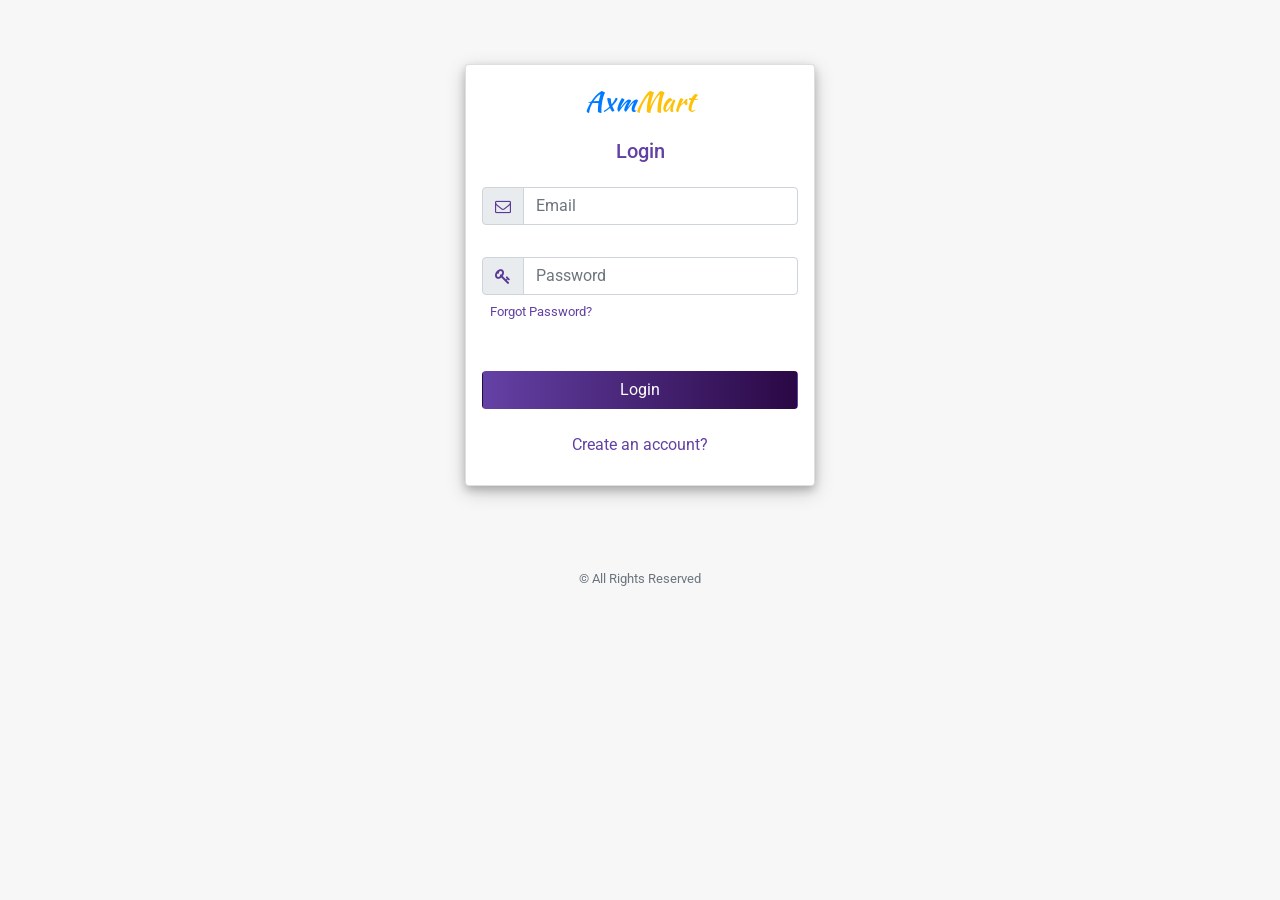
==== login-signup.html @ a5c0385f "Login-signup page added & OTP page" ====
<!DOCTYPE html>
<html lang="en">
<head>
	<meta charset="UTF-8">
	<meta charset="UTF-8">
    <meta name="viewport" content="width=device-width, initial-scale=1.0">
    <meta http-equiv="X-UA-Compatible" content="ie=edge">

	<title>AxmMart - Login/Signup</title>

	<!-- Google fonts -->
	<link href="https://fonts.googleapis.com/css?family=Kaushan+Script" rel="stylesheet">
	<link href="https://fonts.googleapis.com/css?family=Roboto" rel="stylesheet">

	<!-- Stylesheets -->
	<link rel="stylesheet" type="text/css" href="https://stackpath.bootstrapcdn.com/bootstrap/4.3.1/css/bootstrap.min.css">

	<!-- Font Awesome -->
	<link rel="stylesheet" type="text/css" href="https://stackpath.bootstrapcdn.com/font-awesome/4.7.0/css/font-awesome.min.css">
	<!-- Custom Styles-->
	<link rel="stylesheet" type="text/css" href="css/styles.css">
	

</head>
<body>
	
	<section class="container">
		<div class="row py-4 my-3">

			<div class="col-md-4"></div>

			<div class="col-md-4 py-4">
				
				<div class="card p-3">
					<div class="logo">
					<h3 class="text-center py-1"><span class="text-primary">Axm</span><span class="text-warning">Mart</span> </h3>
					</div>
					<!-- Login Form-->

					<div id="login" class="py-2">
					<h5 class="text-center">Login</h5>
					<form>
						<div class="py-3">
						      <div class="input-group">
						        <div class="input-group-prepend">
						          <span class="input-group-text" id="inputGroupPrepend"> <i class="fa fa-envelope-o" aria-hidden="true"></i> </span>
						        </div>
						        <input type="email" class="form-control" id="validationCustomUsername" placeholder="Email" aria-describedby="inputGroupPrepend" required>
        					</div>
						</div>
						<div class="py-3">
						      <div class="input-group">
						        <div class="input-group-prepend">
						          <span class="input-group-text"> <i class="fa fa-key" aria-hidden="true"></i> </span>
						        </div>
						        <input type="password" class="form-control" id="password" placeholder="Password" required>
        					</div>
        					<p class="ml-2 mt-1"> <a href="#"><small>Forgot Password?</small></a></p>
						</div>
						<button type="submit" class="btn btn-block custom-btn mt-3">Login</button>
						<div class="text-center pt-4 pb-1">
							<a onclick="ShowSignupForm();" href="#">Create an account?</a>
						</div>
					</form>
					</div>

			<!-- Sign Up form -->
						
				<div id="signup" class="py-2 hide">
					<h5 class="text-center">Create an account</h5>
					<form>
						<div class="py-3">
						      <div class="input-group">
						        <div class="input-group-prepend">
						          <span class="input-group-text" id="inputGroupPrepend"> <i class="fa fa-user" aria-hidden="true"></i> </span>
						        </div>
						        <input type="text" class="form-control" id="validationCustomUsername" placeholder="Name" aria-describedby="inputGroupPrepend" required>
        					</div>
						</div>
						<div class="py-3">
						      <div class="input-group">
						        <div class="input-group-prepend">
						          <span class="input-group-text" id="inputGroupPrepend"> <i class="fa fa-envelope-o" aria-hidden="true"></i> </span>
						        </div>
						        <input type="email" class="form-control" id="validationCustomUsername" placeholder="Email" aria-describedby="inputGroupPrepend" required>
        					</div>
						</div>
						<div class="py-3">
						      <div class="input-group">
						        <div class="input-group-prepend">
						          <span class="input-group-text"> <i class="fa fa-key" aria-hidden="true"></i> </span>
						        </div>
						        <input type="password" class="form-control" id="password" placeholder="Password" required>
        					</div>
						</div>
						<div class="py-3">
						      <div class="input-group">
						        <div class="input-group-prepend">
						          <span class="input-group-text"> <i class="fa fa-key" aria-hidden="true"></i> </span>
						        </div>
						        <input type="password" class="form-control" id="password" placeholder="Confirm Password" required>
        					</div>
						</div>
						<small id="otpHelp" class="form-text ml-2 mt-1">* Email Verification Required</small>
						<button type="submit" class="btn btn-block custom-btn mt-3">Sign up</button>
						<div class="text-center pt-3">
							<a onclick="ShowLoginForm();" href="#">Login Now</a>
						</div>
					</form>
				</div>




				</div>
			</div>

			<div class="col-md-4"></div>

		</div>
	</section>
	
	<footer class="text-center pt-3">
		<p class="text-muted"> <small>&copy; All Rights Reserved </small> </p>
	</footer>

	<!-- Scripts -->

	<script src="https://code.jquery.com/jquery-3.3.1.slim.min.js" integrity="sha384-q8i/X+965DzO0rT7abK41JStQIAqVgRVzpbzo5smXKp4YfRvH+8abtTE1Pi6jizo" crossorigin="anonymous"></script>
	
	<script src="https://cdnjs.cloudflare.com/ajax/libs/popper.js/1.14.7/umd/popper.min.js" integrity="sha384-UO2eT0CpHqdSJQ6hJty5KVphtPhzWj9WO1clHTMGa3JDZwrnQq4sF86dIHNDz0W1" crossorigin="anonymous"></script>
	
	<script src="https://stackpath.bootstrapcdn.com/bootstrap/4.3.1/js/bootstrap.min.js" integrity="sha384-JjSmVgyd0p3pXB1rRibZUAYoIIy6OrQ6VrjIEaFf/nJGzIxFDsf4x0xIM+B07jRM" crossorigin="anonymous"></script>
	
	<script src="./js/script.js"></script>

</body>
</html>
---- css/styles.css ----
/* General Styles */

body {
	background-color: #F7F7F7;
	color: #6340A3;
	/*font-family: 'Open Sans', sans-serif;*/
	font-family: 'Roboto', sans-serif;
}
.logo span{
	font-size: 1em !important;
	font-family: 'Kaushan Script', cursive;
}
.custom-btn {
	color: #fff !important;
	background-image: linear-gradient(to right, #6441A5 , #2a0845);
}

.card {
	box-shadow: 0 4px 8px 0 rgba(0, 0, 0, 0.2), 0 6px 20px 0 rgba(0, 0, 0, 0.19);
}

a{
	color: #6340A3;
}
a:hover{
	color: #6340A3;
}

input{
	outline: #6340A3;
}

.hide{
	display: none;
}

i{
	color: #5B3997;
}


/*  Fade in Animation Keyframes*/

#login,#signup {
   
    -webkit-animation: fadein 1s; /* Safari, Chrome and Opera > 12.1 */
       -moz-animation: fadein 1s; /* Firefox < 16 */
        -ms-animation: fadein 1s; /* Internet Explorer */
         -o-animation: fadein 1s; /* Opera < 12.1 */
            animation: fadein 1s;
}

@keyframes fadein {
    from { opacity: 0; }
    to   { opacity: 1; }
}

/* Firefox < 16 */
@-moz-keyframes fadein {
    from { opacity: 0; }
    to   { opacity: 1; }
}

/* Safari, Chrome and Opera > 12.1 */
@-webkit-keyframes fadein {
    from { opacity: 0; }
    to   { opacity: 1; }
}

/* Internet Explorer */
@-ms-keyframes fadein {
    from { opacity: 0; }
    to   { opacity: 1; }
}

/* Opera < 12.1 */
@-o-keyframes fadein {
    from { opacity: 0; }
    to   { opacity: 1; }
}

/*  Fade in Animation Keyframes*/
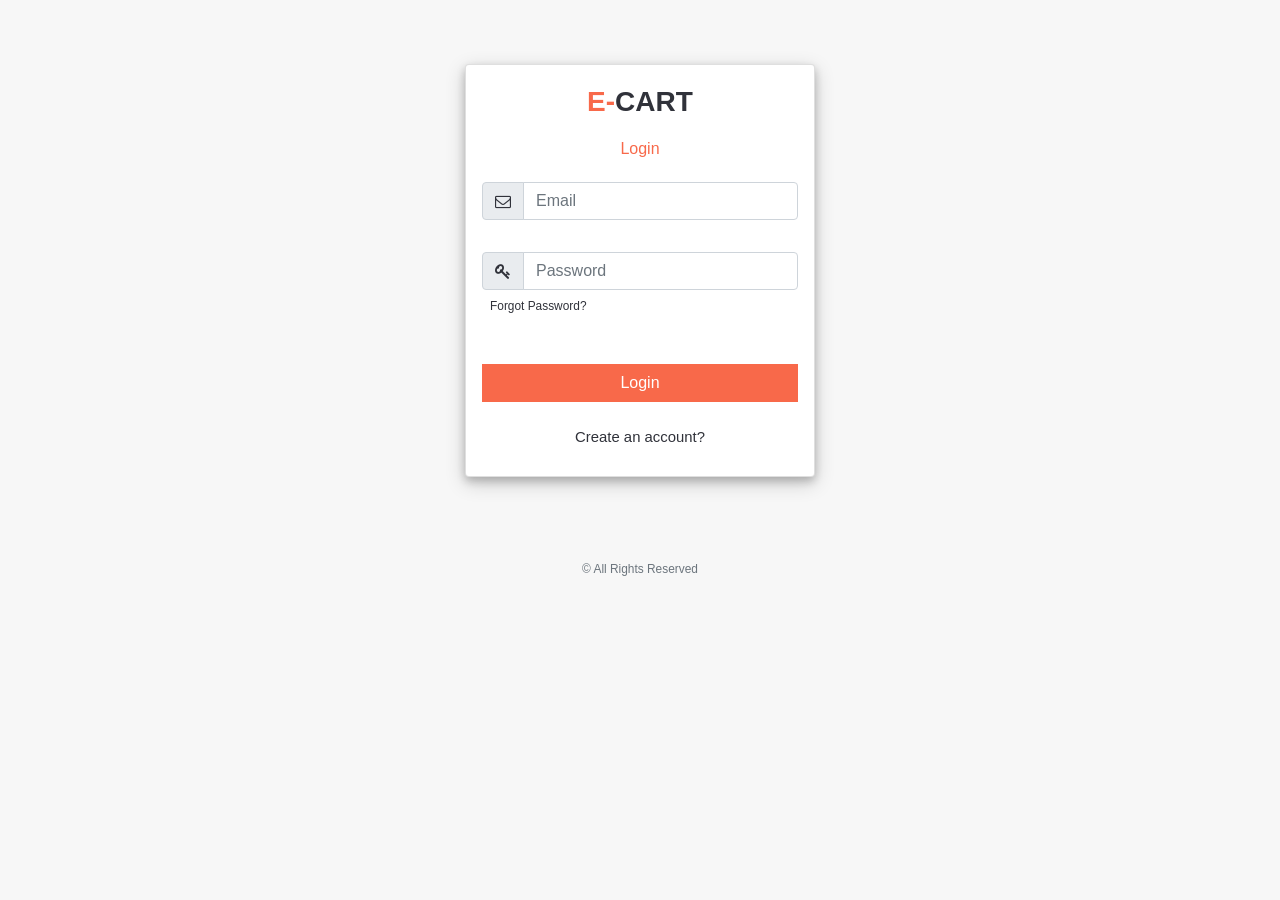
==== commit 166cb34a: "Homepage added" ====
--- a/login-signup.html
+++ b/login-signup.html
@@ -7,7 +7,7 @@
     <meta name="viewport" content="width=device-width, initial-scale=1.0">
     <meta http-equiv="X-UA-Compatible" content="ie=edge">
 
-	<title>AxmMart - Login/Signup</title>
+	<title>Login/Signup - E-CART</title>
 
 	<!-- Google fonts -->
 	<link href="https://fonts.googleapis.com/css?family=Kaushan+Script" rel="stylesheet">
@@ -34,13 +34,13 @@
 				
 				<div class="card p-3">
 					<div class="logo">
-					<h3 class="text-center py-1"><span class="text-primary">Axm</span><span class="text-warning">Mart</span> </h3>
+					<h3 class="text-center py-1"><span class="text-orange">E-</span><span class="text-custom-1">CART</span> </h3>
 					</div>
 					<!-- Login Form-->
 
 					<div id="login" class="py-2">
-					<h5 class="text-center">Login</h5>
-					<form>
+					<h6 class="text-center text-orange">Login</h6>
+					<form class="text-center">
 						<div class="py-3">
 						      <div class="input-group">
 						        <div class="input-group-prepend">
@@ -56,7 +56,7 @@
 						        </div>
 						        <input type="password" class="form-control" id="password" placeholder="Password" required>
         					</div>
-        					<p class="ml-2 mt-1"> <a href="#"><small>Forgot Password?</small></a></p>
+        					<p class="ml-2 mt-1 text-left"> <a href="#"><small>Forgot Password?</small></a></p>
 						</div>
 						<button type="submit" class="btn btn-block custom-btn mt-3">Login</button>
 						<div class="text-center pt-4 pb-1">
@@ -68,7 +68,7 @@
 			<!-- Sign Up form -->
 						
 				<div id="signup" class="py-2 hide">
-					<h5 class="text-center">Create an account</h5>
+					<h6 class="text-center text-orange">Create an account</h6>
 					<form>
 						<div class="py-3">
 						      <div class="input-group">
@@ -102,7 +102,7 @@
 						        <input type="password" class="form-control" id="password" placeholder="Confirm Password" required>
         					</div>
 						</div>
-						<small id="otpHelp" class="form-text ml-2 mt-1">* Email Verification Required</small>
+						<small id="otpHelp" class="form-text ml-2 mt-1 text-danger">* Email Verification Required</small>
 						<button type="submit" class="btn btn-block custom-btn mt-3">Sign up</button>
 						<div class="text-center pt-3">
 							<a onclick="ShowLoginForm();" href="#">Login Now</a>
--- a/css/styles.css
+++ b/css/styles.css
@@ -2,17 +2,21 @@
 
 body {
 	background-color: #F7F7F7;
-	color: #6340A3;
+	color: #5B332A;
 	/*font-family: 'Open Sans', sans-serif;*/
-	font-family: 'Roboto', sans-serif;
+    /* font-family: 'Roboto', sans-serif; */
+    font-family: 'Montserrat', sans-serif;
+    font-size: .93em;
 }
 .logo span{
-	font-size: 1em !important;
-	font-family: 'Kaushan Script', cursive;
-}
+	font-weight: bolder !important;
+}
+
 .custom-btn {
 	color: #fff !important;
-	background-image: linear-gradient(to right, #6441A5 , #2a0845);
+    /* background-image: linear-gradient(to right, #6441A5 , #2a0845); */
+    background-color: #F8694A;
+    border-radius: 0;
 }
 
 .card {
@@ -20,14 +24,15 @@
 }
 
 a{
-	color: #6340A3;
+    color: #30323A;
+    outline: none;
 }
 a:hover{
-	color: #6340A3;
+	color: #F8694A;
 }
 
 input{
-	outline: #6340A3;
+	outline: #30323A;
 }
 
 .hide{
@@ -35,9 +40,11 @@
 }
 
 i{
-	color: #5B3997;
-}
-
+	color: #30323A;
+}
+.text-custom-1{
+    color: #30323A;
+}
 
 /*  Fade in Animation Keyframes*/
 
@@ -82,3 +89,186 @@
 /*  Fade in Animation Keyframes*/
 
 
+/* hide the blue outline */
+.form-control:focus {
+    outline: 0 !important;
+    border-color: initial;
+    box-shadow: none;
+}
+
+/* Custom styles*/
+
+.text-blue{
+    color: #0053F9;
+}
+
+.navbar-bg-color{
+    background-color: #30323A;
+}
+.navbar{
+    text-transform: uppercase;
+}
+.carousel-wrapper{
+    height: 480px;
+}
+.carousel-item{
+    height: 480px;
+} 
+.carousel-item img{
+    position: absolute;
+    object-fit:cover;
+    top: 0;
+    left: 0;
+    min-height: 480px;
+}
+
+.navbar i{
+    font-size: 1.1em;
+}
+.custom-badge-light{
+    font-size: 1.1em !important;
+    background-color: #F8694A;
+    border-radius: 0;
+    color: #FFF;
+    font-weight: 200;
+}
+.custom-badge-dark{
+    font-size: 1.1em !important;
+    background-color: #30323A;
+    color: #fff;
+    border-radius: 0;
+}
+.custom-card{
+    background: #fff;
+    padding: 20px;
+}
+/* Overlay styles */
+.dark-overlay{
+    position: absolute;
+    bottom: 0;
+    left: 100%;
+    right: 0;
+    background-color: #000;
+    overflow: hidden;
+    width: 0;
+    height: 100%;
+    width: 100%;
+    left: 0;
+    opacity: .2;
+  }
+  .white-overlay{
+    position: absolute;
+    bottom: 0;
+    left: 100%;
+    right: 0;
+    background-color: #fff;
+    overflow: hidden;
+    width: 0;
+    height: 100%;
+    width: 100%;
+    left: 0;
+    opacity: .3;
+  }
+.light-overlay{
+    position: absolute;
+    bottom: 0;
+    left: 100%;
+    right: 0;
+    background-color: #F8694A;
+    overflow: hidden;
+    width: 0;
+    height: 100%;
+    width: 100%;
+    left: 0;
+    opacity: 0;
+}
+.light-overlay:hover{
+    opacity: .9;
+    transition: opacity .2s linear 1s;
+    -webkit-transition: opacity .2s, height 1s;
+}
+.btn{
+    border-radius: 0;
+}
+.display-inline{
+    display: inline-block;
+}
+.product-badge{
+    position: absolute;
+    right: 0;
+}
+.rating i{
+    color: #F8694A;
+}
+
+/*  text over carousel  */
+  .carousel-text{
+    color: white;
+    font-size: 20px;
+    position: absolute;
+    top: 50%;
+    left: 50%;
+    -webkit-transform: translate(-50%, -50%);
+    -ms-transform: translate(-50%, -50%);
+    transform: translate(-50%, -50%);
+    white-space: nowrap;
+    opacity: 1 !important;
+    text-transform: uppercase;
+    outline: none;
+  }
+
+  .carousel-item img{
+    opacity: 1;
+  }
+
+  .text-orange{
+    color: #f8694a;
+  }
+
+.main-icon{
+    border: 1px solid #ccc;
+    padding: 5px 9.2px;
+}
+
+.custom-list-group li{
+    list-style-type: none;
+    padding: 8px; 
+    border-bottom: 1px dotted silver;
+}
+.font-sm{
+    font-size: .85em !important;
+}
+
+/*  Slick Slider */
+
+.slider {
+    width: 100%;
+    margin: 25px auto;
+}
+
+.slick-slide {
+  margin: 0px 15px;
+}
+
+.slick-slide img {
+  width: 100%;
+}
+
+.slick-prev:before,
+.slick-next:before {
+  color: black;
+}
+
+
+.slick-slide {
+  transition: all ease-in-out .3s;
+  opacity: 1;
+}
+
+.slick-active {
+  opacity: 1;
+}
+
+.slick-current {
+  opacity: 1;
+}
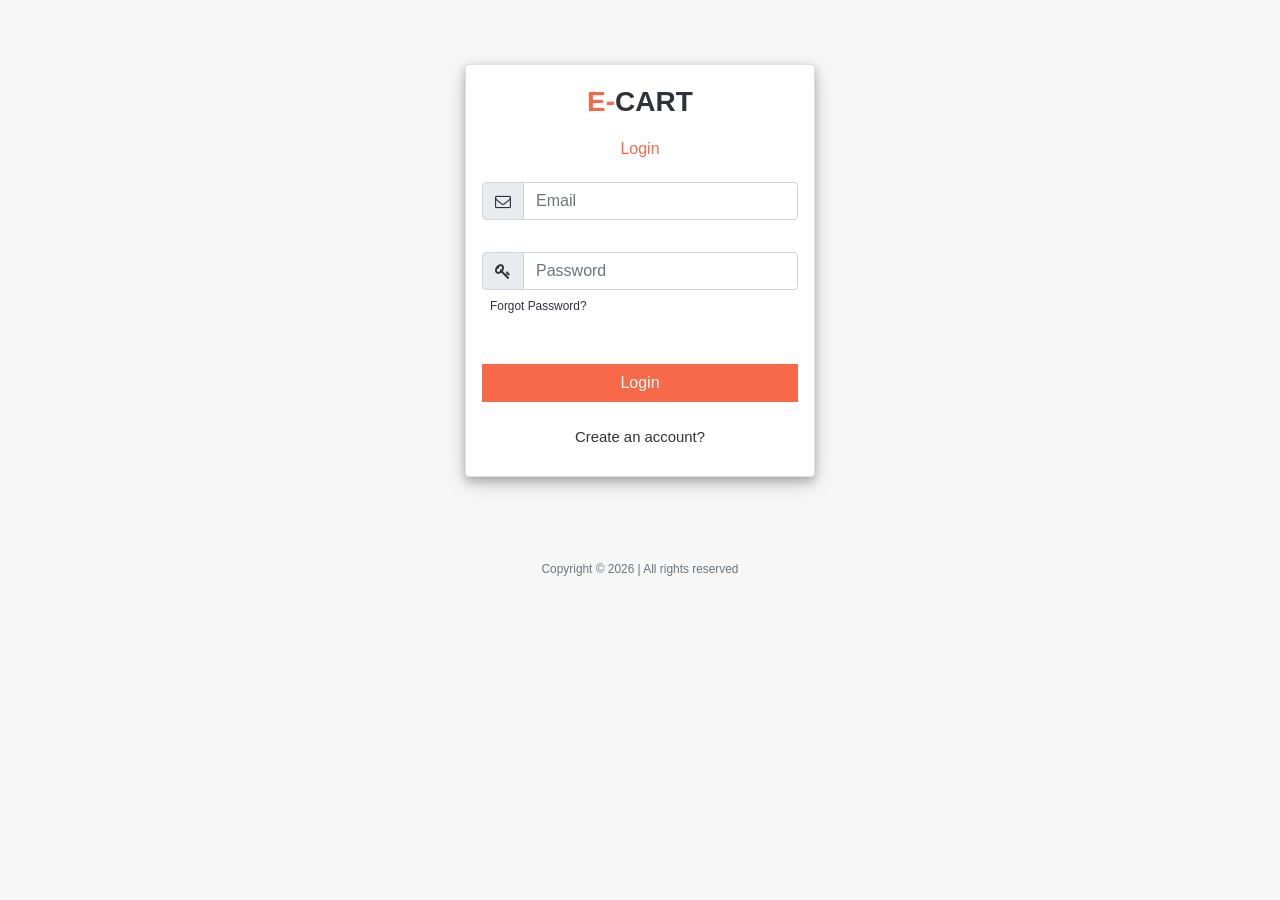
==== commit d43bba01: "product details page added" ====
--- a/login-signup.html
+++ b/login-signup.html
@@ -122,7 +122,7 @@
 	</section>
 	
 	<footer class="text-center pt-3">
-		<p class="text-muted"> <small>&copy; All Rights Reserved </small> </p>
+		<p class="text-muted"> <small> Copyright &copy; <script>document.write(new Date().getFullYear());</script> | All rights reserved </small> </p>
 	</footer>
 
 	<!-- Scripts -->
--- a/css/styles.css
+++ b/css/styles.css
@@ -1,10 +1,8 @@
-/* General Styles */
+/* ---- General Styles ----- */
 
 body {
 	background-color: #F7F7F7;
-	color: #5B332A;
-	/*font-family: 'Open Sans', sans-serif;*/
-    /* font-family: 'Roboto', sans-serif; */
+	color:#30323A;
     font-family: 'Montserrat', sans-serif;
     font-size: .93em;
 }
@@ -14,7 +12,6 @@
 
 .custom-btn {
 	color: #fff !important;
-    /* background-image: linear-gradient(to right, #6441A5 , #2a0845); */
     background-color: #F8694A;
     border-radius: 0;
 }
@@ -46,7 +43,15 @@
     color: #30323A;
 }
 
-/*  Fade in Animation Keyframes*/
+.breadcrumb{
+    background-color: transparent;
+}
+.card-shadow{
+    box-shadow: 0 1px 1px 0 rgba(0, 0, 0, 0.2), 0 2px 2px 0 rgba(0, 0, 0, 0.19);
+
+}
+
+/*  ----- Fade in Animation Keyframes  ----- */
 
 #login,#signup {
    
@@ -96,7 +101,7 @@
     box-shadow: none;
 }
 
-/* Custom styles*/
+/* ------ Custom styles  -----  */
 
 .text-blue{
     color: #0053F9;
@@ -142,7 +147,10 @@
     background: #fff;
     padding: 20px;
 }
-/* Overlay styles */
+
+
+/* ------ Overlay styles ------ */
+
 .dark-overlay{
     position: absolute;
     bottom: 0;
@@ -200,8 +208,18 @@
 .rating i{
     color: #F8694A;
 }
-
-/*  text over carousel  */
+a, a img ,.product, div{outline : none !important;}
+.text-small{
+    font-size: .8em !important;
+}
+
+ul.social-links i{
+    font-size: 1.2em;
+}
+.rounded-badge{
+  border-radius: 50%;
+}
+/* --- text over carousel ---- */
   .carousel-text{
     color: white;
     font-size: 20px;
@@ -239,7 +257,12 @@
     font-size: .85em !important;
 }
 
-/*  Slick Slider */
+.product:hover{
+    transform: scale(1.02);
+}
+
+
+/*  -------  Slick Slider  Styles ------- */
 
 .slider {
     width: 100%;
@@ -256,9 +279,20 @@
 
 .slick-prev:before,
 .slick-next:before {
-  color: black;
-}
-
+  color: #30323A !important;
+}
+
+.slick-next:before { 
+    font-family:FontAwesome !important;
+    content: "\f054" !important;
+    font-size: 15px !important; 
+}
+
+.slick-prev:before { 
+    font-family:FontAwesome !important;
+    content: "\f053" !important;
+    font-size: 15px !important; 
+}
 
 .slick-slide {
   transition: all ease-in-out .3s;
@@ -271,4 +305,238 @@
 
 .slick-current {
   opacity: 1;
+}
+
+
+/* product details page*/
+
+#product-main-view .slick-arrow {
+  opacity: 0;
+}
+
+#product-main-view:hover .slick-arrow {
+  opacity: 1;
+}
+
+#product-main-view .product-view{
+  border: 2px solid #F5F5F6 !important;
+}
+
+#product-view {
+  margin-top: 10px;
+  margin-bottom: 15px;
+}
+
+#product-view .product-view.slick-slide {
+  opacity: 0.2;
+}
+
+#product-view .product-view.slick-slide.slick-current {
+  opacity: 1;
+  -webkit-box-shadow: 0px 0px 0px 2px #F8694A inset;
+  box-shadow: 0px 0px 0px 2px #F8694A inset;
+}
+
+#product-view .product-view {
+  padding: 3px;
+}
+
+.product-view>img {
+  width: 100%;
+}
+
+.product-options .size-option {
+  margin-bottom: 15px;
+}
+
+.size-option>li {
+  display: inline-block;
+  margin-right: 6px;
+  margin-bottom: 6px;
+  vertical-align: top;
+}
+
+.size-option>li:last-child {
+  margin-right: 0px;
+}
+
+.size-option>li>a {
+  display: block;
+  border: 1px solid #DADADA;
+  font-weight: 700;
+  padding: 2px 7px 0px 8px;
+}
+
+.size-option>li.active a {
+  color: #F8694A;
+  border-color: #F8694A;
+}
+
+.color-option>li {
+  display: inline-block;
+  margin-right: 6px;
+  margin-bottom: 6px;
+  vertical-align: top;
+}
+
+.color-option>li:last-child {
+  margin-right: 0px;
+}
+
+.color-option>li>a {
+  display: block;
+  width: 20px;
+  height: 20px;
+}
+
+.color-option>li.active a {
+  -webkit-box-shadow: 0px 0px 0px 2px #FFF, 0px 0px 0px 3px #F8694A;
+  box-shadow: 0px 0px 0px 2px #FFF, 0px 0px 0px 3px #F8694A;
+}
+
+.product-old-price{
+  font-size: .83em;
+  color: #F8694A;
+}
+
+#product-desc-list.list-group{
+  flex-direction: row;
+  border-bottom: 1px solid #DADADA;
+}
+#product-desc-list.list-group > a{
+  font-weight: bold !important;
+  margin: 6px;
+}
+
+#product-desc-list.list-group > a.active{
+ color: #F8694A;
+  text-decoration-line: underline;
+}
+
+/*----------------------------*\
+	Product tab
+\*----------------------------*/
+
+
+/*-- reviews --*/
+
+.single-review {
+  margin-bottom: 30px;
+}
+
+.single-review .review-heading>div {
+  display: inline-block;
+}
+
+.single-review .review-heading>div+div {
+  margin-left: 10px;
+}
+
+.single-review .review-rating {
+  display: inline-block;
+}
+
+.single-review .review-rating>i {
+  color: #FFB656;
+}
+
+.single-review .review-rating>i.empty {
+  color: #DADADA;
+}
+
+.single-review .review-body {
+  margin-top: 10px;
+}
+
+.reviews-pages li {
+  display: inline-block;
+  margin-right: 6px;
+}
+
+.reviews-pages li a {
+  display: block;
+  min-width: 10px;
+  text-align: center;
+}
+
+.reviews-pages li.active {
+  color: #F8694A;
+}
+
+/*-- review form --*/
+
+.review-form textarea.input {
+  height: 90px;
+}
+
+.review-form .input-rating .stars {
+  display: inline-block;
+  vertical-align: top;
+}
+
+.review-form .input-rating .stars input[type="radio"] {
+  display: none;
+}
+
+.review-form .input-rating .stars>label {
+  float: right;
+  cursor: pointer;
+  padding: 0px 3px;
+  margin: 0px;
+  -webkit-transition: 0.3s all;
+  transition: 0.3s all;
+}
+
+.review-form .input-rating .stars>label:hover, .review-form .input-rating .stars>label:hover~label {
+  -webkit-transform: scale(1.5);
+  -ms-transform: scale(1.5);
+  transform: scale(1.5);
+}
+
+.review-form .input-rating .stars>label:before {
+  content: "\f006";
+  font-family: FontAwesome;
+  font-style: normal;
+  font-weight: normal;
+  color: #DADADA;
+  font-size: 14px;
+  -webkit-transition: 0.3s all;
+  transition: 0.3s all;
+}
+
+.review-form .input-rating .stars>label:hover:before, .review-form .input-rating .stars>label:hover~label:before {
+  content: "\f005";
+  color: #FFB656;
+}
+
+.review-form .input-rating .stars>input:checked label:before, .review-form .input-rating .stars>input:checked~label:before {
+  content: "\f005";
+  color: #FFB656;
+}
+
+
+
+/* product details page*/
+
+
+
+
+/* ------------------ MEDIA QUERIES -----------------------------*/
+    /*
+
+    Note: Add All Media Queries under this section. It would be better to manage.
+
+    */
+@media(max-width: 768px){
+   
+    /*  text center on devices under 768px width */
+    footer{
+        text-align: center;
+    }
+
+    /* Hiding fa icon in footer links on devices under 768px width*/
+    footer ul>li i{
+        display: none;
+        opacity: 0;
+    }
 }
